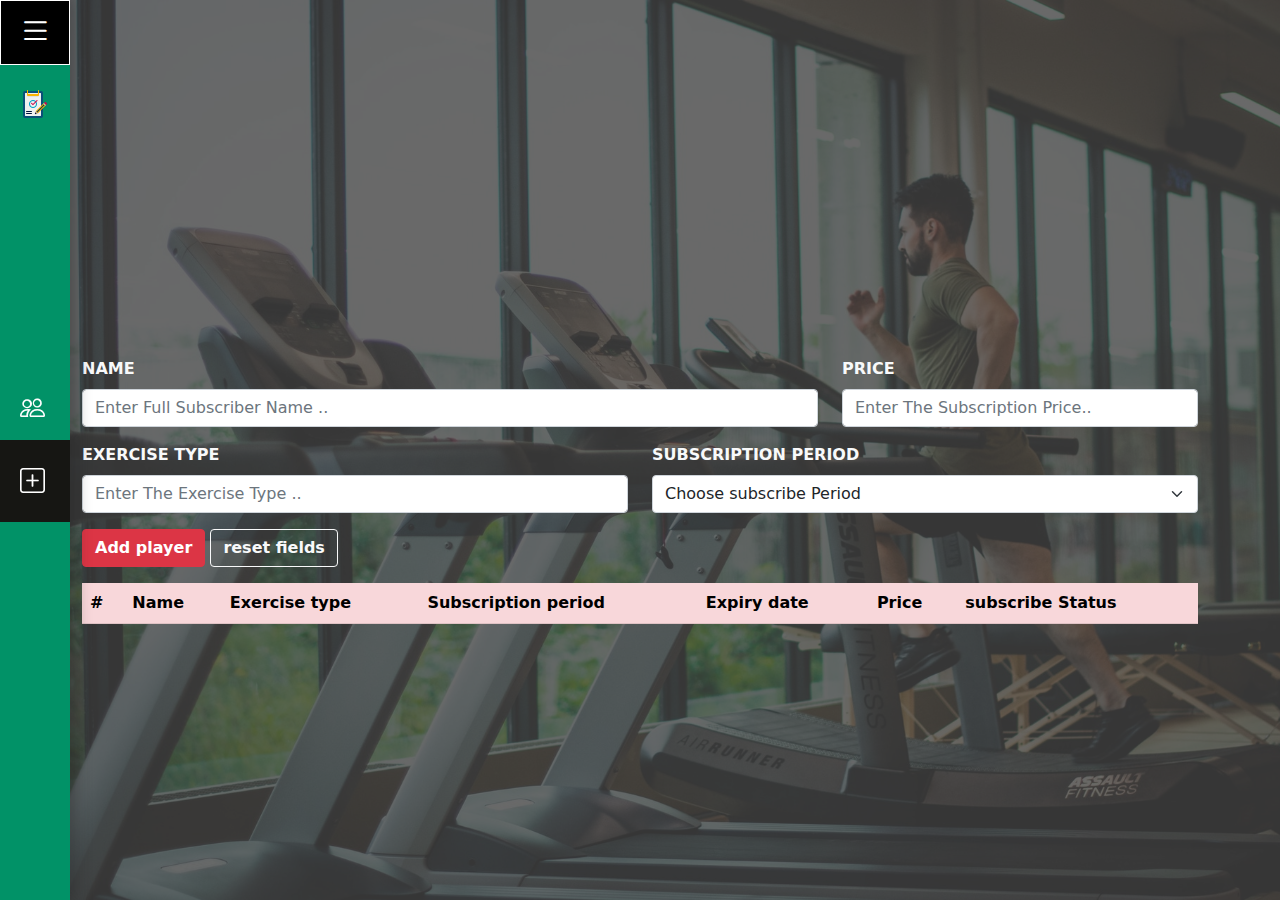
==== add.html @ a7aa4e8f "initial build" ====
<!DOCTYPE html>
<html lang="en">
<head>
    <meta charset="UTF-8">
    <meta http-equiv="X-UA-Compatible" content="IE=edge">
    <meta name="viewport" content="width=device-width, initial-scale=1.0">
    <link rel="stylesheet" href="assets/css/vendor/bootstrap-icon/bootstrap-icons.css">
    <link rel="stylesheet" href="assets/css/vendor/bootstrap.min.css">
    <link rel="stylesheet" href="assets/css/add.min.css">
    
    <title>subscriber managment</title>
</head>
<body>
    <aside class="sideHeader" >
        <nav class="navBar" id="navbar">
            <button class="toggle" type="menu" id="toggle">
                <i class="bi bi-list"></i>
            </button>
            <div class="logo">
                <img src="assets/images/quality-control.png" alt="logo img">
                <h4>Subscriber flow</h4>
            </div>
            <a class="navItem" href="index.html">
                <span class="icon">
                    <i class="bi bi-people"></i>
                </span>
                <span class="description">
                    <h4>Dashboard</h4>
                </span>
            </a>
            <a class="navItem active" href="#">
                <span class="icon">
                    <i class="bi bi-plus-square"></i>
                </span>
                <span class="description">
                     <h4>add subscribers</h4>
                </span>
            </a>
        </nav>
    </aside>
    <main class="add">
        <section class="container">
            <form action="" class="row mt-5 pt-5" id="mainInputForm">
                <div class="col-12 col-md-8 mb-3">
                    <label class="form-label fw-bold text-uppercase text-light" for="fullName">Name</label>
                    <input class="form-control text-capitalize" type="text" name="Name" id="fullName" placeholder="enter full subscriber name .." required>
                </div>
                <div class="col-12 col-md-4 mb-3">
                    <label class="form-label fw-bold text-uppercase text-light" for="price">price</label>
                    <input class="form-control text-capitalize" type="number" name="price" id="price" placeholder="Enter the subscription price.. " required>
                </div>
                <div class="col-12 col-md-6 mb-3">
                    <label class="form-label fw-bold text-uppercase text-light" for="ExerciseType">Exercise type</label>
                    <input class="form-control text-capitalize" type="text" name="Exercise type" id="ExerciseType" placeholder="enter the exercise type .." required>
                </div>
                <div class="col-12 col-md-6 mb-3">
                    <label  class="form-label fw-bold text-uppercase text-light" for="SubscriptionPeriod">Subscription Period</label>
                    <select class="form-select" name="Subscription period" id="SubscriptionPeriod" required>
                        <option value="">Choose subscribe Period</option>
                        <option value="1-month">1-month</option>
                        <option value="3-month">3-month</option>
                        <option value="6-month">6-month</option>
                        <option value="year">1-year</option>
                    </select>
                </div>
                <div class="col-12 col-md-6 mb-3 align-self-end ">
                    <button class="btn btn-danger fw-bold" type="button" id="sendBTN"> Add player</button>
                    <button class="btn btn-outline-light fw-bold" type="reset"> reset fields </button>
                </div>
            </form>
            <article class="row subscriberList">
                <table class="table table-danger table-srapied">
                    <thead>
                        <tr>
                            <th scope="col">#</td>
                            <th scope="col">Name</td>
                            <th scope="col">Exercise type</td>
                            <th scope="col">Subscription period</td>
                            <th scope="col">Expiry date</td>
                            <th scope="col">Price</td>
                            <th scope="col">subscribe Status</td>
                        </tr>
                    </thead>
                    <tbody id="innerData">
                        <tr>
                            <th scope="row">1</th>
                            <td></td>
                            <td></td>
                            <td>no data yet try to add ..</td>
                            <td></td>
                            <td></td>
                            <td></td>
                        </tr>
                    </tbody>
                </table>
            </article>
        </section>
    </main>

    <script src="assets/js/vendor/sweetalert.min.js"></script>
    <script src="assets/js/ManagmentSystem.js" type="module"></script>
    <script src="assets/js/add.js" type="module"></script>
</body>
</html>
---- assets/css/add.min.css ----
.navBar{display:-webkit-box;display:-ms-flexbox;display:flex;-webkit-box-orient:vertical;-webkit-box-direction:normal;-ms-flex-direction:column;flex-direction:column;-webkit-box-align:start;-ms-flex-align:start;align-items:flex-start;-webkit-box-pack:center;-ms-flex-pack:center;justify-content:center;position:relatives;height:inherit;width:70px;gap:1px;color:#fff;overflow-x:hidden;-webkit-transition:margin 0.3s ease-out , width 0.3s ease-in-out;transition:margin 0.3s ease-out , width 0.3s ease-in-out}.navBar .navItem{display:-webkit-box;display:-ms-flexbox;display:flex;-webkit-box-orient:horizontal;-webkit-box-direction:normal;-ms-flex-direction:row;flex-direction:row;-webkit-box-pack:justify;-ms-flex-pack:justify;justify-content:space-between;-webkit-box-align:center;-ms-flex-align:center;align-items:center;width:100%;text-decoration:none}.navBar .navItem.active{background-color:#161613}.navBar .navItem.active>:last-child h4,.navBar .navItem.active>:first-child{color:#fff}.navBar .navItem:hover{background-color:#161613}.navBar .navItem:hover>:last-child h4,.navBar .navItem:hover>:first-child{color:#fff}.navBar .navItem:hover .icon{margin-left:5px;-webkit-transition:margin 0.3s ease-out;transition:margin 0.3s ease-out}.navBar .navItem>.icon{display:-webkit-box;display:-ms-flexbox;display:flex;-webkit-box-orient:horizontal;-webkit-box-direction:normal;-ms-flex-direction:row;flex-direction:row;-webkit-box-pack:center;-ms-flex-pack:center;justify-content:center;-webkit-box-align:center;-ms-flex-align:center;align-items:center;color:#fff;width:75px;padding:0.75rem 1.25rem}.navBar .navItem>.icon>:first-child{font-size:calc(0.75rem + 1vw)}.navBar .navItem>.description{display:-webkit-box;display:-ms-flexbox;display:flex;-webkit-box-orient:horizontal;-webkit-box-direction:normal;-ms-flex-direction:row;flex-direction:row;-webkit-box-pack:start;-ms-flex-pack:start;justify-content:flex-start;-webkit-box-align:center;-ms-flex-align:center;align-items:center;width:100%;padding:0.75rem 1.25rem}.navBar .navItem>.description>:first-child{color:#fff;text-transform:capitalize;margin:0}.sideHeader{display:-webkit-box;display:-ms-flexbox;display:flex;-webkit-box-orient:vertical;-webkit-box-direction:normal;-ms-flex-direction:column;flex-direction:column;-webkit-box-align:"center";-ms-flex-align:"center";align-items:"center";-webkit-box-pack:center;-ms-flex-pack:center;justify-content:center;position:fixed;z-index:1440;inset:0;width:-webkit-fit-content;width:-moz-fit-content;width:fit-content;height:100vh;background-color:#019267;-webkit-box-shadow:0 0 15px 5px #25252573;box-shadow:0 0 15px 5px #25252573;-webkit-transition:width 0.3s ease-in-out;transition:width 0.3s ease-in-out}.sideHeader.hide .logo :last-child{visibility:hidden}.sideHeader.hide .logo :first-child{visibility:hidden}.sideHeader.hide .navBar{width:0 !important}.sideHeader.opened .logo :last-child{visibility:visible}.sideHeader.opened .logo :first-child{visibility:visible}.sideHeader.opened .navBar{width:280px !important}.sideHeader .toggle{position:absolute;top:0;width:70px;height:65px;border:2px solid #444;background-color:#444}.sideHeader .toggle>:first-child{color:#fff;font-size:calc(1.25rem + 1vw)}.sideHeader .toggle:hover{background-color:#000;border-color:#fff;border-width:1px;color:#fff;-webkit-transition:0.3s;transition:0.3s}.sideHeader .logo{display:-webkit-box;display:-ms-flexbox;display:flex;-webkit-box-orient:horizontal;-webkit-box-direction:normal;-ms-flex-direction:row;flex-direction:row;-webkit-box-pack:center;-ms-flex-pack:center;justify-content:center;-webkit-box-align:center;-ms-flex-align:center;align-items:center;color:#fff;margin-bottom:auto;position:absolute;top:75px;left:15px}.sideHeader .logo>:first-child{max-width:100%;padding:0 1.25rem}.sideHeader .logo>:last-child{visibility:hidden;margin:auto;text-align:start;text-transform:uppercase}.sideHeader .logo>::first-letter{color:yellow !important}.add{position:relative;z-index:1;min-height:100vh;background:url("../images/bg.jpg");background-size:cover}.add::before{content:'';position:absolute;inset:0;background:rgba(68,68,68,0.8)}.add>.container{display:-webkit-box;display:-ms-flexbox;display:flex;-webkit-box-orient:vertical;-webkit-box-direction:normal;-ms-flex-direction:column;flex-direction:column;-webkit-box-align:center;-ms-flex-align:center;align-items:center;-webkit-box-pack:center;-ms-flex-pack:center;justify-content:center;min-height:inherit;position:relative;z-index:3}.add>.container>.row input:focus{-webkit-box-shadow:0 0 15px 0.25rem #019267;box-shadow:0 0 15px 0.25rem #019267;border-color:#019267}.add>.container>.row input:focus::-webkit-input-placeholder{opacity:0;-webkit-transition:0.5s ease-out;transition:0.5s ease-out}.add>.container>.row input:focus:-ms-input-placeholder{opacity:0;-webkit-transition:0.5s ease-out;transition:0.5s ease-out}.add>.container>.row input:focus::-ms-input-placeholder{opacity:0;-webkit-transition:0.5s ease-out;transition:0.5s ease-out}.add>.container>.row input:focus::placeholder{opacity:0;-webkit-transition:0.5s ease-out;transition:0.5s ease-out}.add>.container>.row select:focus{-webkit-box-shadow:0 0 15px 0.25rem #019267;box-shadow:0 0 15px 0.25rem #019267;border-color:#019267}.add>.container .subscriberList{width:100%;overflow-x:auto}
/*# sourceMappingURL=add.min.css.map */
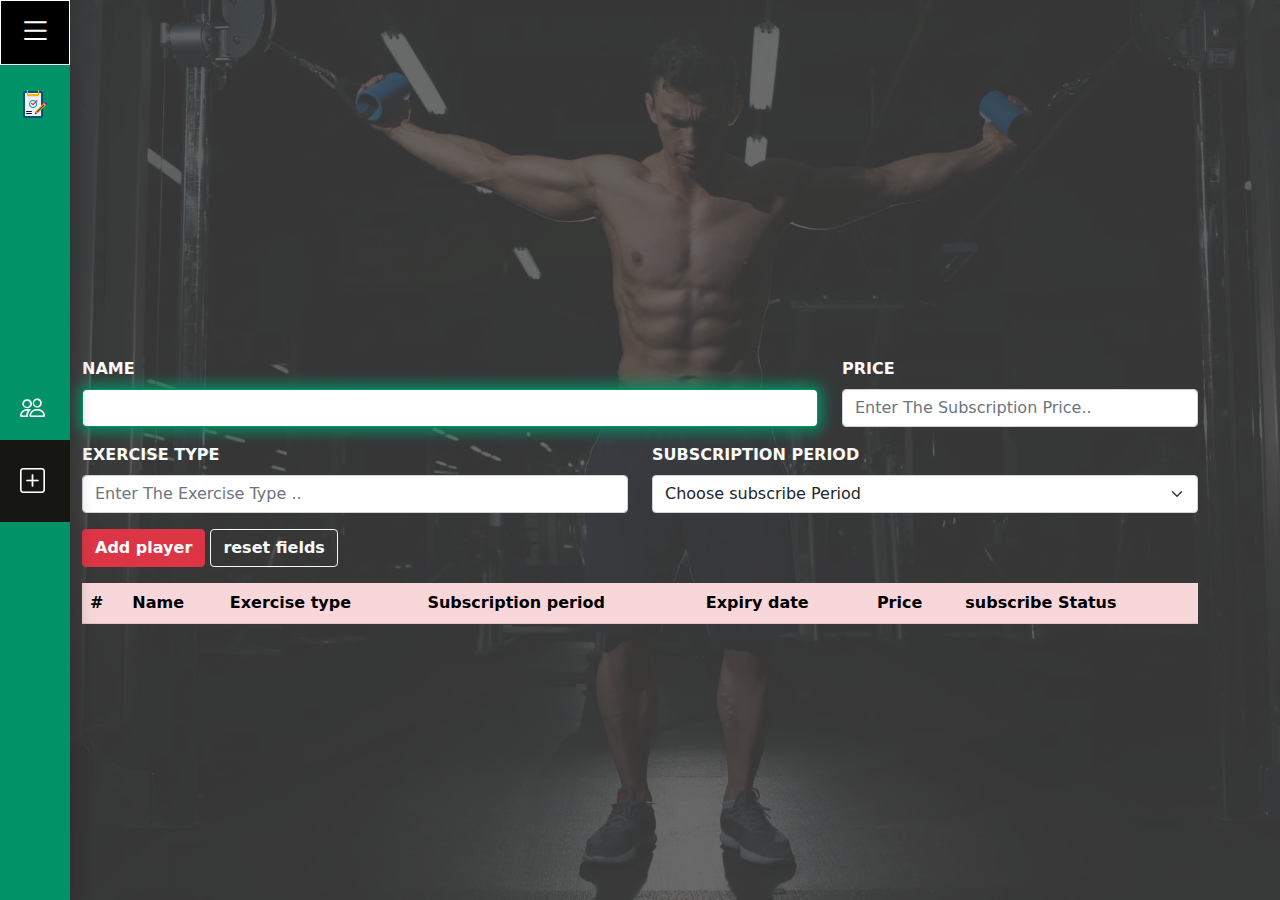
==== commit 8d520a44: "initial build" ====
--- a/add.html
+++ b/add.html
@@ -84,12 +84,11 @@
                     <tbody id="innerData">
                         <tr>
                             <th scope="row">1</th>
-                            <td></td>
-                            <td></td>
-                            <td>no data yet try to add ..</td>
-                            <td></td>
-                            <td></td>
-                            <td></td>
+                            <td>Ahmed Shehata</td>
+                            <td>Fitness and slimming</td>
+                            <td>monthly</td>
+                            <td>300 L.E</td>
+                            <td>paid</td>
                         </tr>
                     </tbody>
                 </table>
--- a/assets/css/add.min.css
+++ b/assets/css/add.min.css
@@ -1,2 +1,2 @@
-.navBar{display:-webkit-box;display:-ms-flexbox;display:flex;-webkit-box-orient:vertical;-webkit-box-direction:normal;-ms-flex-direction:column;flex-direction:column;-webkit-box-align:start;-ms-flex-align:start;align-items:flex-start;-webkit-box-pack:center;-ms-flex-pack:center;justify-content:center;position:relatives;height:inherit;width:70px;gap:1px;color:#fff;overflow-x:hidden;-webkit-transition:margin 0.3s ease-out , width 0.3s ease-in-out;transition:margin 0.3s ease-out , width 0.3s ease-in-out}.navBar .navItem{display:-webkit-box;display:-ms-flexbox;display:flex;-webkit-box-orient:horizontal;-webkit-box-direction:normal;-ms-flex-direction:row;flex-direction:row;-webkit-box-pack:justify;-ms-flex-pack:justify;justify-content:space-between;-webkit-box-align:center;-ms-flex-align:center;align-items:center;width:100%;text-decoration:none}.navBar .navItem.active{background-color:#161613}.navBar .navItem.active>:last-child h4,.navBar .navItem.active>:first-child{color:#fff}.navBar .navItem:hover{background-color:#161613}.navBar .navItem:hover>:last-child h4,.navBar .navItem:hover>:first-child{color:#fff}.navBar .navItem:hover .icon{margin-left:5px;-webkit-transition:margin 0.3s ease-out;transition:margin 0.3s ease-out}.navBar .navItem>.icon{display:-webkit-box;display:-ms-flexbox;display:flex;-webkit-box-orient:horizontal;-webkit-box-direction:normal;-ms-flex-direction:row;flex-direction:row;-webkit-box-pack:center;-ms-flex-pack:center;justify-content:center;-webkit-box-align:center;-ms-flex-align:center;align-items:center;color:#fff;width:75px;padding:0.75rem 1.25rem}.navBar .navItem>.icon>:first-child{font-size:calc(0.75rem + 1vw)}.navBar .navItem>.description{display:-webkit-box;display:-ms-flexbox;display:flex;-webkit-box-orient:horizontal;-webkit-box-direction:normal;-ms-flex-direction:row;flex-direction:row;-webkit-box-pack:start;-ms-flex-pack:start;justify-content:flex-start;-webkit-box-align:center;-ms-flex-align:center;align-items:center;width:100%;padding:0.75rem 1.25rem}.navBar .navItem>.description>:first-child{color:#fff;text-transform:capitalize;margin:0}.sideHeader{display:-webkit-box;display:-ms-flexbox;display:flex;-webkit-box-orient:vertical;-webkit-box-direction:normal;-ms-flex-direction:column;flex-direction:column;-webkit-box-align:"center";-ms-flex-align:"center";align-items:"center";-webkit-box-pack:center;-ms-flex-pack:center;justify-content:center;position:fixed;z-index:1440;inset:0;width:-webkit-fit-content;width:-moz-fit-content;width:fit-content;height:100vh;background-color:#019267;-webkit-box-shadow:0 0 15px 5px #25252573;box-shadow:0 0 15px 5px #25252573;-webkit-transition:width 0.3s ease-in-out;transition:width 0.3s ease-in-out}.sideHeader.hide .logo :last-child{visibility:hidden}.sideHeader.hide .logo :first-child{visibility:hidden}.sideHeader.hide .navBar{width:0 !important}.sideHeader.opened .logo :last-child{visibility:visible}.sideHeader.opened .logo :first-child{visibility:visible}.sideHeader.opened .navBar{width:280px !important}.sideHeader .toggle{position:absolute;top:0;width:70px;height:65px;border:2px solid #444;background-color:#444}.sideHeader .toggle>:first-child{color:#fff;font-size:calc(1.25rem + 1vw)}.sideHeader .toggle:hover{background-color:#000;border-color:#fff;border-width:1px;color:#fff;-webkit-transition:0.3s;transition:0.3s}.sideHeader .logo{display:-webkit-box;display:-ms-flexbox;display:flex;-webkit-box-orient:horizontal;-webkit-box-direction:normal;-ms-flex-direction:row;flex-direction:row;-webkit-box-pack:center;-ms-flex-pack:center;justify-content:center;-webkit-box-align:center;-ms-flex-align:center;align-items:center;color:#fff;margin-bottom:auto;position:absolute;top:75px;left:15px}.sideHeader .logo>:first-child{max-width:100%;padding:0 1.25rem}.sideHeader .logo>:last-child{visibility:hidden;margin:auto;text-align:start;text-transform:uppercase}.sideHeader .logo>::first-letter{color:yellow !important}.add{position:relative;z-index:1;min-height:100vh;background:url("../images/bg.jpg");background-size:cover}.add::before{content:'';position:absolute;inset:0;background:rgba(68,68,68,0.8)}.add>.container{display:-webkit-box;display:-ms-flexbox;display:flex;-webkit-box-orient:vertical;-webkit-box-direction:normal;-ms-flex-direction:column;flex-direction:column;-webkit-box-align:center;-ms-flex-align:center;align-items:center;-webkit-box-pack:center;-ms-flex-pack:center;justify-content:center;min-height:inherit;position:relative;z-index:3}.add>.container>.row input:focus{-webkit-box-shadow:0 0 15px 0.25rem #019267;box-shadow:0 0 15px 0.25rem #019267;border-color:#019267}.add>.container>.row input:focus::-webkit-input-placeholder{opacity:0;-webkit-transition:0.5s ease-out;transition:0.5s ease-out}.add>.container>.row input:focus:-ms-input-placeholder{opacity:0;-webkit-transition:0.5s ease-out;transition:0.5s ease-out}.add>.container>.row input:focus::-ms-input-placeholder{opacity:0;-webkit-transition:0.5s ease-out;transition:0.5s ease-out}.add>.container>.row input:focus::placeholder{opacity:0;-webkit-transition:0.5s ease-out;transition:0.5s ease-out}.add>.container>.row select:focus{-webkit-box-shadow:0 0 15px 0.25rem #019267;box-shadow:0 0 15px 0.25rem #019267;border-color:#019267}.add>.container .subscriberList{width:100%;overflow-x:auto}
+.navBar{display:-webkit-box;display:-ms-flexbox;display:flex;-webkit-box-orient:vertical;-webkit-box-direction:normal;-ms-flex-direction:column;flex-direction:column;-webkit-box-align:start;-ms-flex-align:start;align-items:flex-start;-webkit-box-pack:center;-ms-flex-pack:center;justify-content:center;position:relatives;height:inherit;width:70px;gap:1px;color:#fff;overflow-x:hidden;-webkit-transition:margin 0.3s ease-out , width 0.3s ease-in-out;transition:margin 0.3s ease-out , width 0.3s ease-in-out}.navBar .navItem{display:-webkit-box;display:-ms-flexbox;display:flex;-webkit-box-orient:horizontal;-webkit-box-direction:normal;-ms-flex-direction:row;flex-direction:row;-webkit-box-pack:justify;-ms-flex-pack:justify;justify-content:space-between;-webkit-box-align:center;-ms-flex-align:center;align-items:center;width:100%;text-decoration:none}.navBar .navItem.active{background-color:#161613}.navBar .navItem.active>:last-child h4,.navBar .navItem.active>:first-child{color:#fff}.navBar .navItem:hover{background-color:#161613}.navBar .navItem:hover>:last-child h4,.navBar .navItem:hover>:first-child{color:#fff}.navBar .navItem:hover .icon{margin-left:5px;-webkit-transition:margin 0.3s ease-out;transition:margin 0.3s ease-out}.navBar .navItem>.icon{display:-webkit-box;display:-ms-flexbox;display:flex;-webkit-box-orient:horizontal;-webkit-box-direction:normal;-ms-flex-direction:row;flex-direction:row;-webkit-box-pack:center;-ms-flex-pack:center;justify-content:center;-webkit-box-align:center;-ms-flex-align:center;align-items:center;color:#fff;width:75px;padding:0.75rem 1.25rem}.navBar .navItem>.icon>:first-child{font-size:calc(0.75rem + 1vw)}.navBar .navItem>.description{display:-webkit-box;display:-ms-flexbox;display:flex;-webkit-box-orient:horizontal;-webkit-box-direction:normal;-ms-flex-direction:row;flex-direction:row;-webkit-box-pack:start;-ms-flex-pack:start;justify-content:flex-start;-webkit-box-align:center;-ms-flex-align:center;align-items:center;width:100%;padding:0.75rem 1.25rem}.navBar .navItem>.description>:first-child{color:#fff;text-transform:capitalize;margin:0}.sideHeader{display:-webkit-box;display:-ms-flexbox;display:flex;-webkit-box-orient:vertical;-webkit-box-direction:normal;-ms-flex-direction:column;flex-direction:column;-webkit-box-align:"center";-ms-flex-align:"center";align-items:"center";-webkit-box-pack:center;-ms-flex-pack:center;justify-content:center;position:fixed;z-index:1440;inset:0;width:-webkit-fit-content;width:-moz-fit-content;width:fit-content;height:100vh;background-color:#019267;-webkit-box-shadow:0 0 15px 5px #25252573;box-shadow:0 0 15px 5px #25252573;-webkit-transition:width 0.3s ease-in-out;transition:width 0.3s ease-in-out}.sideHeader.hide .logo :last-child{visibility:hidden}.sideHeader.hide .logo :first-child{visibility:hidden}.sideHeader.hide .navBar{width:0 !important}.sideHeader.opened .logo :last-child{visibility:visible}.sideHeader.opened .logo :first-child{visibility:visible}.sideHeader.opened .navBar{width:280px !important}.sideHeader .toggle{position:absolute;top:0;width:70px;height:65px;border:2px solid #444;background-color:#444}.sideHeader .toggle>:first-child{color:#fff;font-size:calc(1.25rem + 1vw)}.sideHeader .toggle:hover{background-color:#000;border-color:#fff;border-width:1px;color:#fff;-webkit-transition:0.3s;transition:0.3s}.sideHeader .logo{display:-webkit-box;display:-ms-flexbox;display:flex;-webkit-box-orient:horizontal;-webkit-box-direction:normal;-ms-flex-direction:row;flex-direction:row;-webkit-box-pack:center;-ms-flex-pack:center;justify-content:center;-webkit-box-align:center;-ms-flex-align:center;align-items:center;color:#fff;margin-bottom:auto;position:absolute;top:75px;left:15px}.sideHeader .logo>:first-child{max-width:100%;padding:0 1.25rem}.sideHeader .logo>:last-child{visibility:hidden;margin:auto;text-align:start;text-transform:uppercase}.sideHeader .logo>::first-letter{color:yellow !important}.add{position:relative;z-index:1;min-height:100vh;background:url("../images/bg.webp");background-size:cover}.add::before{content:'';position:absolute;inset:0;background:rgba(68,68,68,0.8)}.add>.container{display:-webkit-box;display:-ms-flexbox;display:flex;-webkit-box-orient:vertical;-webkit-box-direction:normal;-ms-flex-direction:column;flex-direction:column;-webkit-box-align:center;-ms-flex-align:center;align-items:center;-webkit-box-pack:center;-ms-flex-pack:center;justify-content:center;min-height:inherit;position:relative;z-index:3}.add>.container>.row input:focus{-webkit-box-shadow:0 0 15px 0.25rem #019267;box-shadow:0 0 15px 0.25rem #019267;border-color:#019267}.add>.container>.row input:focus::-webkit-input-placeholder{opacity:0;-webkit-transition:0.5s ease-out;transition:0.5s ease-out}.add>.container>.row input:focus:-ms-input-placeholder{opacity:0;-webkit-transition:0.5s ease-out;transition:0.5s ease-out}.add>.container>.row input:focus::-ms-input-placeholder{opacity:0;-webkit-transition:0.5s ease-out;transition:0.5s ease-out}.add>.container>.row input:focus::placeholder{opacity:0;-webkit-transition:0.5s ease-out;transition:0.5s ease-out}.add>.container>.row select:focus{-webkit-box-shadow:0 0 15px 0.25rem #019267;box-shadow:0 0 15px 0.25rem #019267;border-color:#019267}.add>.container .subscriberList{width:100%;overflow-x:auto}
 /*# sourceMappingURL=add.min.css.map */